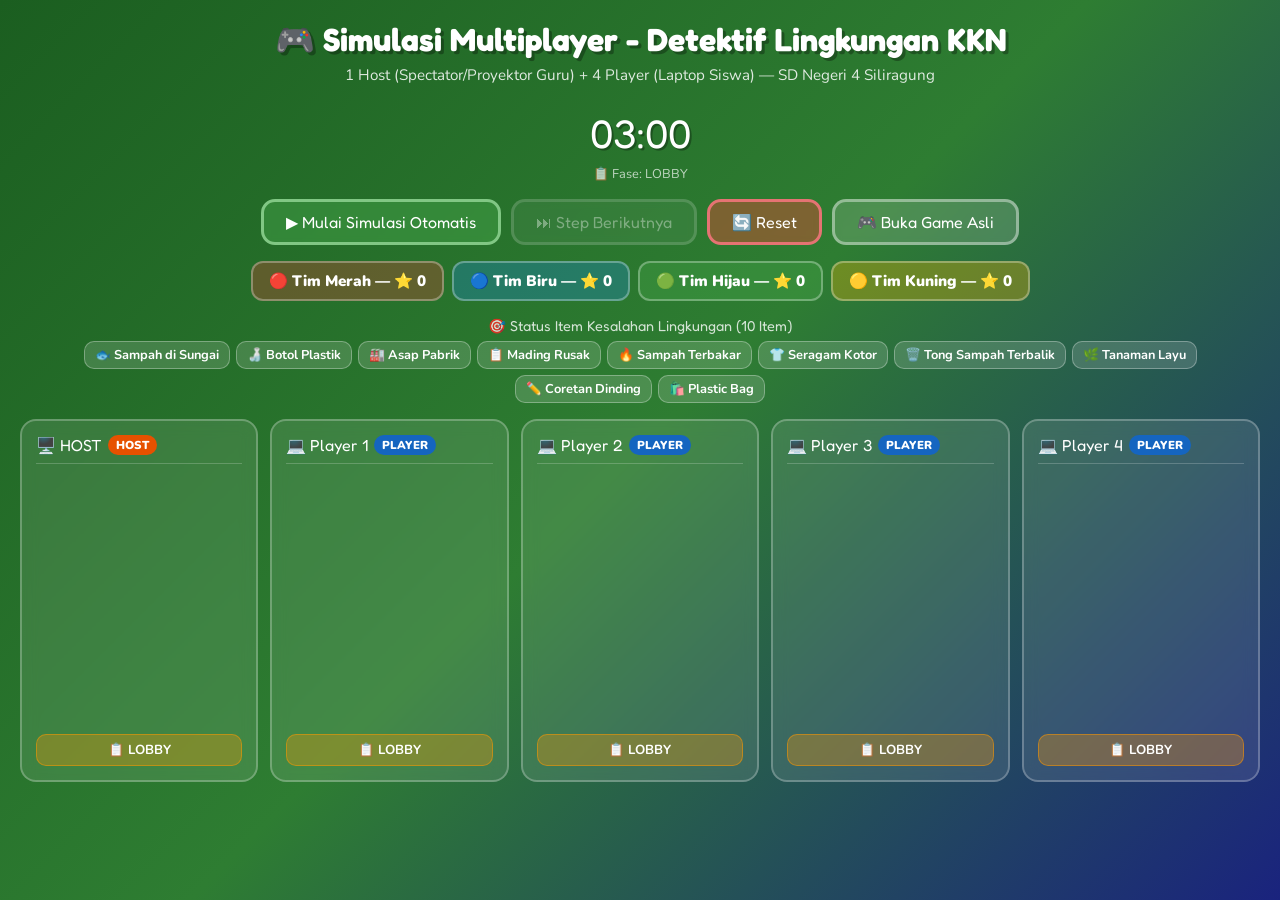
==== simulasi.html @ 8805296a "feat: implement multiplayer simulation dashboard for environment detective game" ====
<!DOCTYPE html>
<html lang="id">
<head>
  <meta charset="UTF-8">
  <meta name="viewport" content="width=device-width, initial-scale=1.0">
  <title>🎮 Simulasi Multiplayer - Detektif Lingkungan</title>
  <link href="https://fonts.googleapis.com/css2?family=Fredoka+One&family=Nunito:wght@400;700;900&display=swap" rel="stylesheet">
  <style>
    * { box-sizing: border-box; margin: 0; padding: 0; }

    body {
      font-family: 'Nunito', sans-serif;
      background: linear-gradient(135deg, #1B5E20 0%, #2E7D32 50%, #1A237E 100%);
      min-height: 100vh;
      color: #fff;
      padding: 20px;
    }

    h1 {
      font-family: 'Fredoka One', sans-serif;
      font-size: 2rem;
      text-align: center;
      margin-bottom: 6px;
      text-shadow: 3px 3px 0 rgba(0,0,0,0.3);
    }

    .subtitle {
      text-align: center;
      opacity: 0.85;
      margin-bottom: 24px;
      font-size: 0.95rem;
    }

    .sim-grid {
      display: grid;
      grid-template-columns: repeat(5, 1fr);
      gap: 12px;
      max-width: 1400px;
      margin: 0 auto 20px;
    }

    .sim-panel {
      background: rgba(255,255,255,0.1);
      border: 2px solid rgba(255,255,255,0.25);
      border-radius: 16px;
      padding: 14px;
      backdrop-filter: blur(8px);
      min-height: 360px;
      position: relative;
      transition: all 0.3s ease;
    }

    .sim-panel.active {
      background: rgba(255,255,255,0.2);
      border-color: rgba(255,255,255,0.6);
      box-shadow: 0 0 20px rgba(255,215,0,0.3);
    }

    .panel-header {
      font-family: 'Fredoka One', sans-serif;
      font-size: 1rem;
      margin-bottom: 10px;
      padding-bottom: 8px;
      border-bottom: 1px solid rgba(255,255,255,0.2);
      display: flex;
      align-items: center;
      gap: 6px;
    }

    .role-badge {
      font-size: 0.72rem;
      padding: 2px 8px;
      border-radius: 20px;
      font-family: 'Nunito', sans-serif;
      font-weight: 900;
    }

    .role-host { background: #E65100; color: #fff; }
    .role-player { background: #1565C0; color: #fff; }

    .log-area {
      font-size: 0.78rem;
      line-height: 1.7;
      height: 250px;
      overflow-y: auto;
      padding: 6px;
    }

    .log-entry {
      display: flex;
      gap: 6px;
      padding: 2px 4px;
      border-radius: 4px;
      animation: fadeIn 0.3s ease;
    }

    @keyframes fadeIn {
      from { opacity: 0; transform: translateY(-4px); }
      to { opacity: 1; transform: translateY(0); }
    }

    .log-entry.info { background: rgba(255,255,255,0.08); }
    .log-entry.success { background: rgba(76,175,80,0.2); color: #A5D6A7; }
    .log-entry.warning { background: rgba(255,193,7,0.2); color: #FFE082; }
    .log-entry.error { background: rgba(244,67,54,0.2); color: #FFCDD2; }
    .log-entry.action { background: rgba(33,150,243,0.2); color: #BBDEFB; }

    .log-time { opacity: 0.6; white-space: nowrap; font-size: 0.72rem; }

    .status-bar {
      margin-top: 10px;
      padding: 6px 10px;
      border-radius: 10px;
      font-size: 0.82rem;
      font-weight: 700;
      text-align: center;
    }

    .status-lobby { background: rgba(255,152,0,0.3); border: 1px solid rgba(255,152,0,0.5); }
    .status-waiting { background: rgba(33,150,243,0.3); border: 1px solid rgba(33,150,243,0.5); }
    .status-playing { background: rgba(76,175,80,0.3); border: 1px solid rgba(76,175,80,0.5); }
    .status-paused { background: rgba(156,39,176,0.3); border: 1px solid rgba(156,39,176,0.5); }
    .status-finished { background: rgba(255,215,0,0.3); border: 1px solid rgba(255,215,0,0.6); }

    .ctrl-row {
      display: flex;
      gap: 10px;
      justify-content: center;
      flex-wrap: wrap;
      max-width: 1400px;
      margin: 0 auto 16px;
    }

    button.ctrl-btn {
      font-family: 'Fredoka One', sans-serif;
      font-size: 1rem;
      padding: 10px 22px;
      border: 3px solid rgba(255,255,255,0.4);
      border-radius: 14px;
      background: rgba(255,255,255,0.15);
      color: #fff;
      cursor: pointer;
      transition: all 0.2s ease;
      backdrop-filter: blur(4px);
    }

    button.ctrl-btn:hover {
      background: rgba(255,255,255,0.3);
      transform: translateY(-2px);
      box-shadow: 0 4px 12px rgba(0,0,0,0.2);
    }

    button.ctrl-btn:disabled {
      opacity: 0.4;
      cursor: not-allowed;
      transform: none;
    }

    button.ctrl-btn.primary { background: rgba(76,175,80,0.4); border-color: #81C784; }
    button.ctrl-btn.danger { background: rgba(244,67,54,0.4); border-color: #E57373; }

    .score-board {
      display: flex;
      gap: 8px;
      flex-wrap: wrap;
      max-width: 1400px;
      margin: 0 auto 16px;
      justify-content: center;
    }

    .score-card {
      padding: 8px 16px;
      border-radius: 12px;
      font-weight: 900;
      font-size: 0.95rem;
      border: 2px solid rgba(255,255,255,0.3);
      min-width: 120px;
      text-align: center;
      transition: all 0.3s ease;
    }

    .item-grid {
      display: flex;
      flex-wrap: wrap;
      gap: 6px;
      max-width: 1400px;
      margin: 0 auto 16px;
      justify-content: center;
    }

    .item-chip {
      padding: 4px 10px;
      border-radius: 10px;
      font-size: 0.8rem;
      font-weight: 700;
      border: 1.5px solid rgba(255,255,255,0.3);
      transition: all 0.3s ease;
    }

    .item-chip.unclaimed { background: rgba(255,255,255,0.15); }
    .item-chip.claimed { border-width: 2px; font-weight: 900; }

    .timer-display {
      font-family: 'Fredoka One', sans-serif;
      font-size: 2.5rem;
      text-align: center;
      margin: 8px 0;
      text-shadow: 2px 2px 0 rgba(0,0,0,0.3);
    }

    .phase-label {
      text-align: center;
      font-size: 0.8rem;
      opacity: 0.7;
      margin-bottom: 16px;
    }

    .section-title {
      font-family: 'Fredoka One', sans-serif;
      font-size: 0.9rem;
      opacity: 0.8;
      text-align: center;
      margin-bottom: 6px;
    }
  </style>
</head>
<body>

<h1>🎮 Simulasi Multiplayer - Detektif Lingkungan KKN</h1>
<p class="subtitle">1 Host (Spectator/Proyektor Guru) + 4 Player (Laptop Siswa) — SD Negeri 4 Siliragung</p>

<div class="timer-display" id="timer-disp">03:00</div>
<div class="phase-label" id="phase-disp">📋 Fase: LOBBY</div>

<div class="ctrl-row">
  <button class="ctrl-btn primary" id="btn-sim-start" onclick="runSimulation()">▶ Mulai Simulasi Otomatis</button>
  <button class="ctrl-btn" id="btn-step" onclick="nextStep()" disabled>⏭ Step Berikutnya</button>
  <button class="ctrl-btn danger" onclick="resetSim()">🔄 Reset</button>
  <button class="ctrl-btn" onclick="window.open('http://localhost:8080','_blank')">🎮 Buka Game Asli</button>
</div>

<div class="score-board" id="score-board">
  <div class="score-card" style="background:rgba(229,57,53,0.3);">🔴 Tim Merah — ⭐ 0</div>
  <div class="score-card" style="background:rgba(30,136,229,0.3);">🔵 Tim Biru — ⭐ 0</div>
  <div class="score-card" style="background:rgba(76,175,80,0.3);">🟢 Tim Hijau — ⭐ 0</div>
  <div class="score-card" style="background:rgba(255,179,0,0.3);">🟡 Tim Kuning — ⭐ 0</div>
</div>

<div class="section-title">🎯 Status Item Kesalahan Lingkungan (10 Item)</div>
<div class="item-grid" id="item-grid"></div>

<div class="sim-grid" id="sim-grid"></div>

<script>
const TEAMS = [
  { id: 'red', name: 'Tim Merah', badge: '🔴', color: '#E53935', bg: 'rgba(229,57,53,0.3)' },
  { id: 'blue', name: 'Tim Biru', badge: '🔵', color: '#1E88E5', bg: 'rgba(30,136,229,0.3)' },
  { id: 'green', name: 'Tim Hijau', badge: '🟢', color: '#43A047', bg: 'rgba(76,175,80,0.3)' },
  { id: 'yellow', name: 'Tim Kuning', badge: '🟡', color: '#FFB300', bg: 'rgba(255,179,0,0.3)' }
];

const ITEMS = [
  { id: 1, name: 'Sampah di Sungai', icon: '🐟' },
  { id: 2, name: 'Botol Plastik', icon: '🍶' },
  { id: 3, name: 'Asap Pabrik', icon: '🏭' },
  { id: 4, name: 'Mading Rusak', icon: '📋' },
  { id: 5, name: 'Sampah Terbakar', icon: '🔥' },
  { id: 6, name: 'Seragam Kotor', icon: '👕' },
  { id: 7, name: 'Tong Sampah Terbalik', icon: '🗑️' },
  { id: 8, name: 'Tanaman Layu', icon: '🌿' },
  { id: 9, name: 'Coretan Dinding', icon: '✏️' },
  { id: 10, name: 'Plastic Bag', icon: '🛍️' }
];

const PANELS = [
  { id: 'host', label: '🖥️ HOST', role: 'HOST', teamName: 'Spectator Guru', roleClass: 'role-host' },
  { id: 'p1', label: '💻 Player 1', role: 'PLAYER', teamName: 'Tim Merah', teamId: 'red', roleClass: 'role-player' },
  { id: 'p2', label: '💻 Player 2', role: 'PLAYER', teamName: 'Tim Biru', teamId: 'blue', roleClass: 'role-player' },
  { id: 'p3', label: '💻 Player 3', role: 'PLAYER', teamName: 'Tim Hijau', teamId: 'green', roleClass: 'role-player' },
  { id: 'p4', label: '💻 Player 4', role: 'PLAYER', teamName: 'Tim Kuning', teamId: 'yellow', roleClass: 'role-player' }
];

let state = {
  phase: 'LOBBY',
  roomCode: '',
  timeLeft: 180,
  itemOwnership: {},
  scores: { red: 0, blue: 0, green: 0, yellow: 0 },
  connected: { red: false, blue: false, green: false, yellow: false },
  timerInterval: null,
  simRunning: false,
  simQueue: [],
  simIdx: 0
};

function initPanels() {
  const grid = document.getElementById('sim-grid');
  grid.innerHTML = '';
  PANELS.forEach(p => {
    grid.innerHTML += `
      <div class="sim-panel" id="panel-${p.id}">
        <div class="panel-header">
          ${p.label}
          <span class="role-badge ${p.roleClass}">${p.role}</span>
        </div>
        <div class="log-area" id="log-${p.id}"></div>
        <div class="status-bar status-lobby" id="status-${p.id}">📋 LOBBY</div>
      </div>
    `;
  });
  initItems();
}

function initItems() {
  const grid = document.getElementById('item-grid');
  grid.innerHTML = '';
  ITEMS.forEach(item => {
    grid.innerHTML += `<div class="item-chip unclaimed" id="item-${item.id}">${item.icon} ${item.name}</div>`;
  });
}

function log(panelId, msg, type = 'info') {
  const area = document.getElementById(`log-${panelId}`);
  if (!area) return;
  const time = new Date().toLocaleTimeString('id-ID', { hour: '2-digit', minute: '2-digit', second: '2-digit' });
  const el = document.createElement('div');
  el.className = `log-entry ${type}`;
  el.innerHTML = `<span class="log-time">${time}</span><span>${msg}</span>`;
  area.appendChild(el);
  area.scrollTop = area.scrollHeight;
}

function setStatus(panelId, text, cls) {
  const el = document.getElementById(`status-${panelId}`);
  if (!el) return;
  el.textContent = text;
  el.className = `status-bar ${cls}`;
}

function highlight(panelId) {
  document.querySelectorAll('.sim-panel').forEach(p => p.classList.remove('active'));
  const el = document.getElementById(`panel-${panelId}`);
  if (el) el.classList.add('active');
}

function updateScoreBoard() {
  const board = document.getElementById('score-board');
  board.innerHTML = TEAMS.map(t => 
    `<div class="score-card" style="background:${t.bg}; ${state.connected[t.id] ? 'border-color: rgba(255,255,255,0.6);' : ''}">${t.badge} ${t.name} — ⭐ ${state.scores[t.id]}</div>`
  ).join('');
}

function claimItem(itemId, teamId) {
  if (state.itemOwnership[itemId]) return false;
  state.itemOwnership[itemId] = teamId;
  state.scores[teamId]++;
  const team = TEAMS.find(t => t.id === teamId);
  const chip = document.getElementById(`item-${itemId}`);
  if (chip && team) {
    chip.className = 'item-chip claimed';
    chip.style.background = team.bg;
    chip.style.borderColor = team.color;
  }
  updateScoreBoard();
  return true;
}

function updateTimer() {
  const m = Math.floor(state.timeLeft / 60);
  const s = state.timeLeft % 60;
  document.getElementById('timer-disp').textContent = 
    `${String(m).padStart(2,'0')}:${String(s).padStart(2,'0')}`;
}

function updatePhase() {
  document.getElementById('phase-disp').textContent = `📋 Fase: ${state.phase}`;
}

// ── Simulation Script ──────────────────────────────────────────────────────
function buildSimQueue() {
  const code = 'SILIR-' + Math.random().toString(36).substr(2,4).toUpperCase();
  state.roomCode = code;

  const q = [
    // STEP 1: HOST membuat ruangan
    { delay: 500, fn: () => {
      highlight('host');
      log('host', '🖥️ Memilih peran: HOST (Proyektor Guru)', 'action');
      log('host', `📦 Membuat Ruangan dengan 4 Tim...`, 'info');
    }},
    { delay: 800, fn: () => {
      log('host', `✅ Ruangan terbuat! Kode: <strong>${code}</strong>`, 'success');
      log('host', '🔒 Tombol "Mulai" DIKUNCI — menunggu siswa bergabung', 'warning');
      setStatus('host', `📋 LOBBY · ${code}`, 'status-lobby');
    }},

    // STEP 2: Player 1 (Tim Merah) join
    { delay: 1200, fn: () => {
      highlight('p1');
      log('p1', '🎮 Memilih peran: PLAYER (Laptop Siswa)', 'action');
      log('p1', `🔑 Memasukkan kode: ${code}`, 'info');
      log('p1', '🔴 Memilih Tim Merah', 'action');
    }},
    { delay: 600, fn: () => {
      state.connected.red = true;
      log('p1', '📡 Mengirim sinyal PLAYER_JOINED ke Host...', 'info');
      log('p1', '⏳ Menunggu Host memulai pertandingan...', 'warning');
      setStatus('p1', '⏳ LOBBY · Terhubung', 'status-waiting');
      // Host receives it
      log('host', '📨 Sinyal diterima: 🔴 Tim Merah telah bergabung!', 'success');
      log('host', '🟢 Status Tim Merah → TERHUBUNG', 'success');
      updateScoreBoard();
    }},

    // STEP 3: Player 2 (Tim Biru) join
    { delay: 1000, fn: () => {
      highlight('p2');
      log('p2', '🎮 Memilih peran: PLAYER (Laptop Siswa)', 'action');
      log('p2', `🔑 Memasukkan kode: ${code}`, 'info');
      log('p2', '🔵 Memilih Tim Biru', 'action');
    }},
    { delay: 600, fn: () => {
      state.connected.blue = true;
      log('p2', '📡 Mengirim sinyal PLAYER_JOINED ke Host...', 'info');
      log('p2', '⏳ Menunggu Host memulai pertandingan...', 'warning');
      setStatus('p2', '⏳ LOBBY · Terhubung', 'status-waiting');
      log('host', '📨 Sinyal diterima: 🔵 Tim Biru telah bergabung!', 'success');
      log('host', '🟢 Status Tim Biru → TERHUBUNG', 'success');
      updateScoreBoard();
    }},

    // STEP 4: Player 3 (Tim Hijau)
    { delay: 1000, fn: () => {
      highlight('p3');
      log('p3', '🎮 Memilih peran: PLAYER (Laptop Siswa)', 'action');
      log('p3', `🔑 Memasukkan kode: ${code}`, 'info');
      log('p3', '🟢 Memilih Tim Hijau', 'action');
    }},
    { delay: 600, fn: () => {
      state.connected.green = true;
      log('p3', '📡 Mengirim sinyal PLAYER_JOINED ke Host...', 'info');
      log('p3', '⏳ Menunggu Host memulai pertandingan...', 'warning');
      setStatus('p3', '⏳ LOBBY · Terhubung', 'status-waiting');
      log('host', '📨 Sinyal diterima: 🟢 Tim Hijau telah bergabung!', 'success');
      log('host', '🟢 Status Tim Hijau → TERHUBUNG', 'success');
      updateScoreBoard();
    }},

    // STEP 5: Player 4 (Tim Kuning)
    { delay: 1000, fn: () => {
      highlight('p4');
      log('p4', '🎮 Memilih peran: PLAYER (Laptop Siswa)', 'action');
      log('p4', `🔑 Memasukkan kode: ${code}`, 'info');
      log('p4', '🟡 Memilih Tim Kuning', 'action');
    }},
    { delay: 600, fn: () => {
      state.connected.yellow = true;
      log('p4', '📡 Mengirim sinyal PLAYER_JOINED ke Host...', 'info');
      log('p4', '⏳ Menunggu Host memulai pertandingan...', 'warning');
      setStatus('p4', '⏳ LOBBY · Terhubung', 'status-waiting');
      log('host', '📨 Sinyal diterima: 🟡 Tim Kuning telah bergabung!', 'success');
      log('host', '🟢 Status Tim Kuning → TERHUBUNG', 'success');
      log('host', '✅ SEMUA 4 TIM TERHUBUNG!', 'success');
      log('host', '🔓 Tombol "Mulai Pertandingan" → AKTIF (hijau menyala)!', 'success');
      updateScoreBoard();
    }},

    // STEP 6: HOST mulai game
    { delay: 1500, fn: () => {
      highlight('host');
      log('host', '▶ Guru menekan "🚀 Mulai Pertandingan Real-Time"', 'action');
      log('host', '📡 Broadcast START_GAME ke semua 4 laptop siswa...', 'info');
    }},
    { delay: 500, fn: () => {
      state.phase = 'PLAYING';
      updatePhase();
      log('host', '🖥️ Host masuk MODE SPECTATOR — klik dikunci!', 'warning');
      log('host', '🎬 Tampilan Proyektor: papan skor, timer, klaim real-time', 'success');
      setStatus('host', '👁️ SPECTATOR · Game Berjalan', 'status-playing');
      // Timer
      state.timerInterval = setInterval(() => {
        if (state.phase !== 'PLAYING') return;
        state.timeLeft = Math.max(0, state.timeLeft - 1);
        updateTimer();
      }, 1000);
    }},

    // All players enter game
    { delay: 400, fn: () => {
      ['p1','p2','p3','p4'].forEach((pid, i) => {
        const team = TEAMS[i];
        log(pid, '📨 Menerima START_GAME dari Host!', 'success');
        log(pid, `▶ Masuk ke Game! Tim: ${team.badge} ${team.name}`, 'success');
        setStatus(pid, `🎮 PLAYING · ${team.badge} ${team.name}`, 'status-playing');
      });
    }},

    // GAMEPLAY: Tim Merah klaim item 1
    { delay: 2000, fn: () => {
      highlight('p1');
      log('p1', '🔍 Memeriksa area sekolah...', 'info');
      log('p1', '🎯 KLIK! Menemukan "🐟 Sampah di Sungai"!', 'action');
      log('p1', '📡 Broadcast CLAIM_ITEM #1 ke semua laptop...', 'info');
    }},
    { delay: 500, fn: () => {
      claimItem(1, 'red');
      state.phase = 'PAUSED';
      updatePhase();
      log('p1', '✅ KLAIM BERHASIL! +1 ⭐ untuk Tim Merah!', 'success');
      log('p1', '📚 Popup edukasi tampil di layar Tim Merah', 'info');
      setStatus('p1', '⏸ PAUSED · Popup Edukasi', 'status-paused');
      // Host shows popup too
      log('host', '📨 Menerima CLAIM_ITEM: 🔴 Tim Merah → Item 1', 'success');
      log('host', '📊 Papan Skor update: Tim Merah ⭐ 1', 'success');
      log('host', '📚 Popup edukasi tampil di layar Proyektor!', 'info');
      setStatus('host', '⏸ PAUSED · Edukasi ditampilkan', 'status-paused');
      // Other players: silent lock
      ['p2','p3','p4'].forEach(pid => {
        log(pid, '📨 Menerima: Item 1 diklaim 🔴 Tim Merah!', 'warning');
        log(pid, '🔒 Item 1 DIKUNCI — tidak bisa diklik lagi', 'warning');
        log(pid, '📊 Skor update tanpa popup (silent)', 'info');
      });
    }},

    // Auto-resume after 4 seconds
    { delay: 4000, fn: () => {
      state.phase = 'PLAYING';
      updatePhase();
      log('p1', '⏱ Auto-resume (4 detik) → Lanjut rebutan!', 'info');
      setStatus('p1', '🎮 PLAYING · Tim Merah', 'status-playing');
      log('host', '▶ Game lanjut — semua tim bisa klik item berikutnya', 'info');
      setStatus('host', '👁️ SPECTATOR · Game Berjalan', 'status-playing');
    }},

    // Tim Biru klaim item 3
    { delay: 1500, fn: () => {
      highlight('p2');
      log('p2', '🔍 Mencari kesalahan di area sekolah...', 'info');
      log('p2', '🎯 KLIK! Menemukan "🏭 Asap Pabrik"!', 'action');
      log('p2', '📡 Broadcast CLAIM_ITEM #3 ke semua laptop...', 'info');
    }},
    { delay: 500, fn: () => {
      claimItem(3, 'blue');
      state.phase = 'PAUSED';
      updatePhase();
      log('p2', '✅ KLAIM BERHASIL! +1 ⭐ untuk Tim Biru!', 'success');
      setStatus('p2', '⏸ PAUSED · Popup Edukasi', 'status-paused');
      log('host', '📨 Menerima CLAIM_ITEM: 🔵 Tim Biru → Item 3', 'success');
      log('host', '📊 Papan Skor update: Tim Biru ⭐ 1', 'success');
      ['p1','p3','p4'].forEach(pid => {
        log(pid, '📨 Item 3 diklaim 🔵 Tim Biru — dikunci!', 'warning');
      });
    }},

    { delay: 4000, fn: () => {
      state.phase = 'PLAYING';
      updatePhase();
      setStatus('p2', '🎮 PLAYING · Tim Biru', 'status-playing');
      setStatus('host', '👁️ SPECTATOR · Game Berjalan', 'status-playing');
    }},

    // Tim Hijau klaim item 5
    { delay: 1200, fn: () => {
      highlight('p3');
      log('p3', '🎯 KLIK! Menemukan "🔥 Sampah Terbakar"!', 'action');
      log('p3', '📡 Broadcast CLAIM_ITEM #5...', 'info');
    }},
    { delay: 500, fn: () => {
      claimItem(5, 'green');
      state.phase = 'PAUSED';
      updatePhase();
      log('p3', '✅ KLAIM! +1 ⭐ Tim Hijau!', 'success');
      setStatus('p3', '⏸ PAUSED · Popup Edukasi', 'status-paused');
      log('host', '📊 Tim Hijau ⭐ 1 — 3 item terklaim dari 10', 'success');
      ['p1','p2','p4'].forEach(pid => log(pid, '📨 Item 5 → 🟢 Tim Hijau. Dikunci!', 'warning'));
    }},

    { delay: 4000, fn: () => {
      state.phase = 'PLAYING';
      updatePhase();
      setStatus('p3', '🎮 PLAYING · Tim Hijau', 'status-playing');
      setStatus('host', '👁️ SPECTATOR · Game Berjalan', 'status-playing');
    }},

    // Tim Kuning klaim item 2
    { delay: 1000, fn: () => {
      highlight('p4');
      log('p4', '🎯 KLIK! Menemukan "🍶 Botol Plastik"!', 'action');
    }},
    { delay: 500, fn: () => {
      claimItem(2, 'yellow');
      state.phase = 'PAUSED';
      updatePhase();
      log('p4', '✅ KLAIM! +1 ⭐ Tim Kuning!', 'success');
      setStatus('p4', '⏸ PAUSED · Popup Edukasi', 'status-paused');
      log('host', '📊 Semua tim kini punya 1 poin! Game seru!', 'success');
      ['p1','p2','p3'].forEach(pid => log(pid, '📨 Item 2 → 🟡 Tim Kuning. Dikunci!', 'warning'));
    }},

    { delay: 4000, fn: () => {
      state.phase = 'PLAYING';
      updatePhase();
      setStatus('p4', '🎮 PLAYING · Tim Kuning', 'status-playing');
    }},

    // Race condition: 2 player coba klaim item 4 bersamaan
    { delay: 1200, fn: () => {
      highlight('p1');
      log('p1', '⚡ KLIK! Coba klaim "📋 Mading Rusak" (Item 4)!', 'action');
      log('p2', '⚡ KLIK! Coba klaim "📋 Mading Rusak" (Item 4) juga!', 'action');
      log('host', '⚡ Race condition! 2 tim klaim item 4 bersamaan!', 'warning');
    }},
    { delay: 400, fn: () => {
      // First claim wins
      claimItem(4, 'red');
      log('p1', '✅ MENANG RACE! Tim Merah klaim Item 4 duluan!', 'success');
      log('p2', '❌ Terlambat! Item 4 sudah diklaim Tim Merah', 'error');
      log('p2', '🔒 Guard double-claim aktif — tidak terjadi skor ganda', 'warning');
      log('host', '✅ Anti double-claim bekerja. Tim Merah +1', 'success');
      state.phase = 'PAUSED';
      updatePhase();
      ['p3','p4'].forEach(pid => log(pid, '🔒 Item 4 → 🔴 Tim Merah (race won)', 'warning'));
    }},

    { delay: 4000, fn: () => {
      state.phase = 'PLAYING';
      updatePhase();
      setStatus('p1', '🎮 PLAYING · Tim Merah ⭐2', 'status-playing');
      setStatus('p2', '🎮 PLAYING · Tim Biru ⭐1', 'status-playing');
    }},

    // Lanjutkan sisa item hingga selesai
    { delay: 1500, fn: () => {
      log('host', '📊 Progress: 5/10 item terklaim. Game berlanjut...', 'info');
      // Claim remaining items quickly
      [
        [6, 'green'], [7, 'yellow'], [8, 'blue'], [9, 'red'], [10, 'green']
      ].forEach(([itemId, teamId], i) => {
        setTimeout(() => {
          claimItem(itemId, teamId);
          const team = TEAMS.find(t => t.id === teamId);
          PANELS.forEach(p => {
            if (p.id !== 'host') {
              if (p.teamId === teamId) log(p.id, `✅ Klaim Item ${itemId}! +1 ⭐`, 'success');
              else log(p.id, `📨 Item ${itemId} → ${team.badge} ${team.name}`, 'warning');
            }
          });
          log('host', `📊 ${10-5-i-1} item tersisa`, 'info');
        }, i * 1800);
      });
    }},

    // Victory!
    { delay: 11000, fn: () => {
      state.phase = 'FINISHED';
      updatePhase();
      clearInterval(state.timerInterval);

      const sorted = [...TEAMS].sort((a,b) => state.scores[b.id] - state.scores[a.id]);
      const winner = sorted[0];

      highlight('host');
      log('host', '🎉 SEMUA 10 ITEM TERKLAIM! GAME SELESAI!', 'success');
      log('host', `🏆 PEMENANG: ${winner.badge} ${winner.name} dengan ⭐ ${state.scores[winner.id]} poin!`, 'success');
      log('host', '🎓 Sertifikat Panggung Juara tampil di proyektor!', 'success');
      log('host', '📝 KKN BBK 8 UNIVERSITAS AIRLANGGA - DESA SILIRAGUNG', 'info');
      setStatus('host', '🏆 GAME SELESAI! Podium Juara!', 'status-finished');

      PANELS.filter(p => p.role === 'PLAYER').forEach((p, i) => {
        const team = TEAMS[i];
        log(p.id, '🎉 Semua item ditemukan! Game selesai!', 'success');
        log(p.id, `🏆 Pemenang: ${winner.badge} ${winner.name}!`, 'success');
        log(p.id, `📊 Skormu: ⭐ ${state.scores[team.id]} poin`, 'info');
        setStatus(p.id, `🏆 SELESAI · ${sorted.findIndex(t=>t.id===team.id)+1 === 1 ? '🥇' : sorted.findIndex(t=>t.id===team.id)+1 === 2 ? '🥈' : sorted.findIndex(t=>t.id===team.id)+1 === 3 ? '🥉' : '4️⃣'} #${sorted.findIndex(t=>t.id===team.id)+1}`, 'status-finished');
      });

      document.getElementById('btn-sim-start').textContent = '🔄 Simulasi Ulang';
      document.getElementById('btn-sim-start').disabled = false;
      document.getElementById('btn-step').disabled = true;
      updateScoreBoard();
    }}
  ];

  return q;
}

let simQueue = [];
let currentDelay = 0;

function runSimulation() {
  resetSim();
  simQueue = buildSimQueue();
  document.getElementById('btn-sim-start').disabled = true;
  document.getElementById('btn-step').disabled = false;
  runNext();
}

function runNext() {
  if (simQueue.length === 0) return;
  const step = simQueue.shift();
  currentDelay = step.delay;
  setTimeout(() => {
    step.fn();
    runNext();
  }, step.delay);
}

function nextStep() {
  // Manual step — not used in auto mode
}

function resetSim() {
  clearInterval(state.timerInterval);
  state = {
    phase: 'LOBBY',
    roomCode: '',
    timeLeft: 180,
    itemOwnership: {},
    scores: { red: 0, blue: 0, green: 0, yellow: 0 },
    connected: { red: false, blue: false, green: false, yellow: false },
    timerInterval: null,
    simRunning: false,
    simQueue: [],
    simIdx: 0
  };
  updateTimer();
  updatePhase();
  updateScoreBoard();
  initPanels();
  document.getElementById('btn-sim-start').textContent = '▶ Mulai Simulasi Otomatis';
  document.getElementById('btn-sim-start').disabled = false;
  document.getElementById('btn-step').disabled = true;
  simQueue = [];
}

// Init
initPanels();
updateScoreBoard();
</script>
</body>
</html>
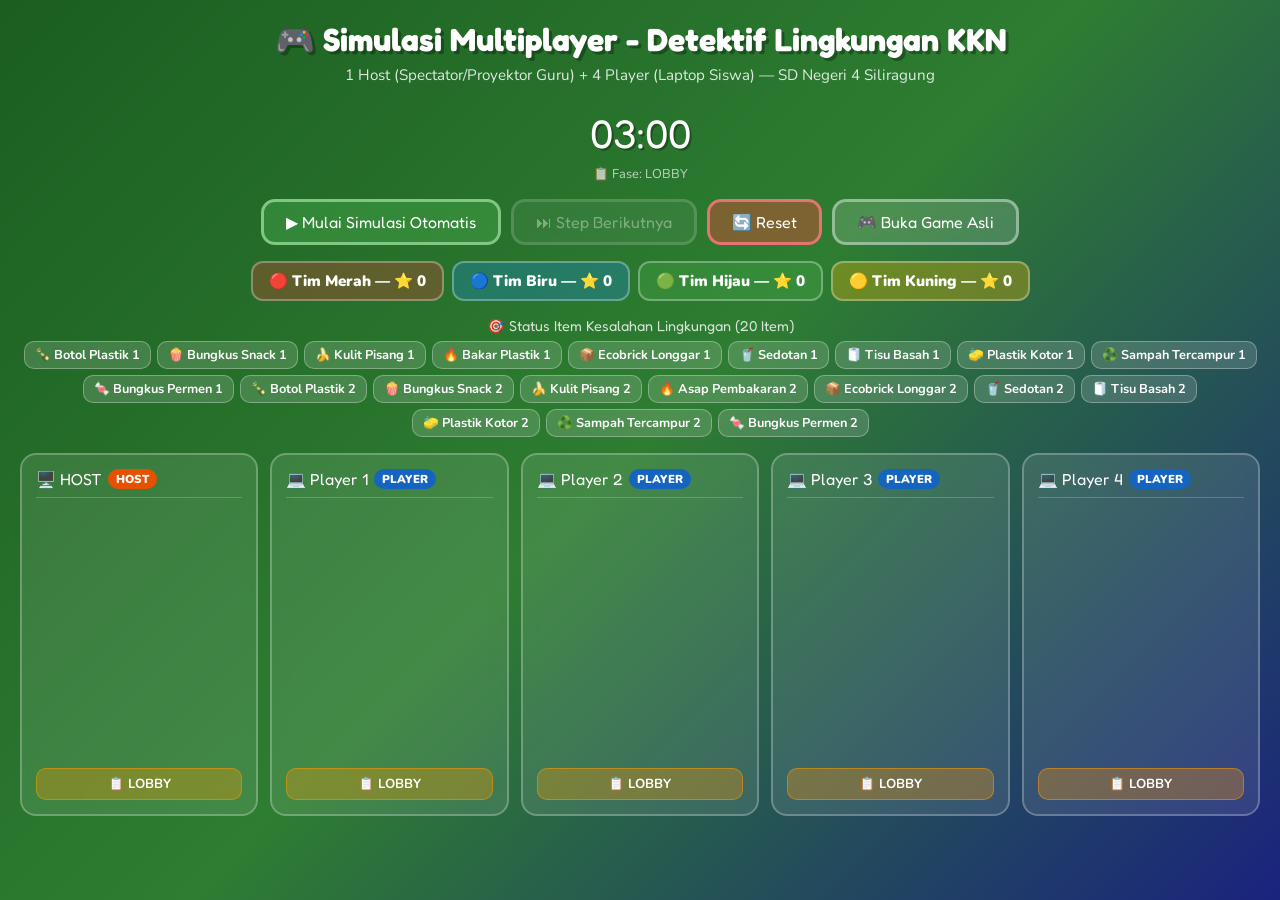
==== commit 81444a8d: "feat: expand game dataset to 20 mistake items with distinct positions and hints" ====
--- a/simulasi.html
+++ b/simulasi.html
@@ -246,7 +246,7 @@
   <div class="score-card" style="background:rgba(255,179,0,0.3);">🟡 Tim Kuning — ⭐ 0</div>
 </div>
 
-<div class="section-title">🎯 Status Item Kesalahan Lingkungan (10 Item)</div>
+<div class="section-title">🎯 Status Item Kesalahan Lingkungan (20 Item)</div>
 <div class="item-grid" id="item-grid"></div>
 
 <div class="sim-grid" id="sim-grid"></div>
@@ -260,16 +260,26 @@
 ];
 
 const ITEMS = [
-  { id: 1, name: 'Sampah di Sungai', icon: '🐟' },
-  { id: 2, name: 'Botol Plastik', icon: '🍶' },
-  { id: 3, name: 'Asap Pabrik', icon: '🏭' },
-  { id: 4, name: 'Mading Rusak', icon: '📋' },
-  { id: 5, name: 'Sampah Terbakar', icon: '🔥' },
-  { id: 6, name: 'Seragam Kotor', icon: '👕' },
-  { id: 7, name: 'Tong Sampah Terbalik', icon: '🗑️' },
-  { id: 8, name: 'Tanaman Layu', icon: '🌿' },
-  { id: 9, name: 'Coretan Dinding', icon: '✏️' },
-  { id: 10, name: 'Plastic Bag', icon: '🛍️' }
+  { id: 1, name: 'Botol Plastik 1', icon: '🍾' },
+  { id: 2, name: 'Bungkus Snack 1', icon: '🍿' },
+  { id: 3, name: 'Kulit Pisang 1', icon: '🍌' },
+  { id: 4, name: 'Bakar Plastik 1', icon: '🔥' },
+  { id: 5, name: 'Ecobrick Longgar 1', icon: '📦' },
+  { id: 6, name: 'Sedotan 1', icon: '🥤' },
+  { id: 7, name: 'Tisu Basah 1', icon: '🧻' },
+  { id: 8, name: 'Plastik Kotor 1', icon: '🧽' },
+  { id: 9, name: 'Sampah Tercampur 1', icon: '♻️' },
+  { id: 10, name: 'Bungkus Permen 1', icon: '🍬' },
+  { id: 11, name: 'Botol Plastik 2', icon: '🍾' },
+  { id: 12, name: 'Bungkus Snack 2', icon: '🍿' },
+  { id: 13, name: 'Kulit Pisang 2', icon: '🍌' },
+  { id: 14, name: 'Asap Pembakaran 2', icon: '🔥' },
+  { id: 15, name: 'Ecobrick Longgar 2', icon: '📦' },
+  { id: 16, name: 'Sedotan 2', icon: '🥤' },
+  { id: 17, name: 'Tisu Basah 2', icon: '🧻' },
+  { id: 18, name: 'Plastik Kotor 2', icon: '🧽' },
+  { id: 19, name: 'Sampah Tercampur 2', icon: '♻️' },
+  { id: 20, name: 'Bungkus Permen 2', icon: '🍬' }
 ];
 
 const PANELS = [
@@ -650,17 +660,30 @@
       });
     }},
 
-    // Victory!
+    // Victory! — Sort dengan tiebreaker: skor sama → yang duluan klaim menang
     { delay: 11000, fn: () => {
       state.phase = 'FINISHED';
       updatePhase();
       clearInterval(state.timerInterval);
 
-      const sorted = [...TEAMS].sort((a,b) => state.scores[b.id] - state.scores[a.id]);
+      const firstClaim = state.firstClaimTime || {};
+      const sorted = [...TEAMS].sort((a, b) => {
+        if (state.scores[b.id] !== state.scores[a.id]) return state.scores[b.id] - state.scores[a.id];
+        // Tiebreaker: yang lebih duluan dapat klaim pertama menang
+        const tA = firstClaim[a.id] ?? Infinity;
+        const tB = firstClaim[b.id] ?? Infinity;
+        return tA - tB;
+      });
       const winner = sorted[0];
+
+      // Cek apakah ada skor yang seri
+      const hasTie = sorted.some((t, i) => i > 0 && state.scores[t.id] === state.scores[sorted[0].id]);
 
       highlight('host');
       log('host', '🎉 SEMUA 10 ITEM TERKLAIM! GAME SELESAI!', 'success');
+      if (hasTie) {
+        log('host', `⚡ SKOR SERI TERDETEKSI! Tiebreaker: siapa duluan dapat klaim pertama`, 'warning');
+      }
       log('host', `🏆 PEMENANG: ${winner.badge} ${winner.name} dengan ⭐ ${state.scores[winner.id]} poin!`, 'success');
       log('host', '🎓 Sertifikat Panggung Juara tampil di proyektor!', 'success');
       log('host', '📝 KKN BBK 8 UNIVERSITAS AIRLANGGA - DESA SILIRAGUNG', 'info');
@@ -668,10 +691,16 @@
 
       PANELS.filter(p => p.role === 'PLAYER').forEach((p, i) => {
         const team = TEAMS[i];
+        const rank = sorted.findIndex(t => t.id === team.id) + 1;
+        const medal = rank === 1 ? '🥇' : rank === 2 ? '🥈' : rank === 3 ? '🥉' : '4️⃣';
+        const isTiedWithWinner = rank > 1 && state.scores[team.id] === state.scores[winner.id];
         log(p.id, '🎉 Semua item ditemukan! Game selesai!', 'success');
+        if (isTiedWithWinner) {
+          log(p.id, `⚡ Skor seri! Kalah karena klaim pertamamu lebih telat`, 'warning');
+        }
         log(p.id, `🏆 Pemenang: ${winner.badge} ${winner.name}!`, 'success');
-        log(p.id, `📊 Skormu: ⭐ ${state.scores[team.id]} poin`, 'info');
-        setStatus(p.id, `🏆 SELESAI · ${sorted.findIndex(t=>t.id===team.id)+1 === 1 ? '🥇' : sorted.findIndex(t=>t.id===team.id)+1 === 2 ? '🥈' : sorted.findIndex(t=>t.id===team.id)+1 === 3 ? '🥉' : '4️⃣'} #${sorted.findIndex(t=>t.id===team.id)+1}`, 'status-finished');
+        log(p.id, `📊 Skormu: ⭐ ${state.scores[team.id]} poin | Peringkat: ${medal} #${rank}`, 'info');
+        setStatus(p.id, `🏆 SELESAI · ${medal} #${rank}`, 'status-finished');
       });
 
       document.getElementById('btn-sim-start').textContent = '🔄 Simulasi Ulang';
@@ -718,6 +747,7 @@
     itemOwnership: {},
     scores: { red: 0, blue: 0, green: 0, yellow: 0 },
     connected: { red: false, blue: false, green: false, yellow: false },
+    firstClaimTime: {}, // waktu klaim pertama per tim
     timerInterval: null,
     simRunning: false,
     simQueue: [],
